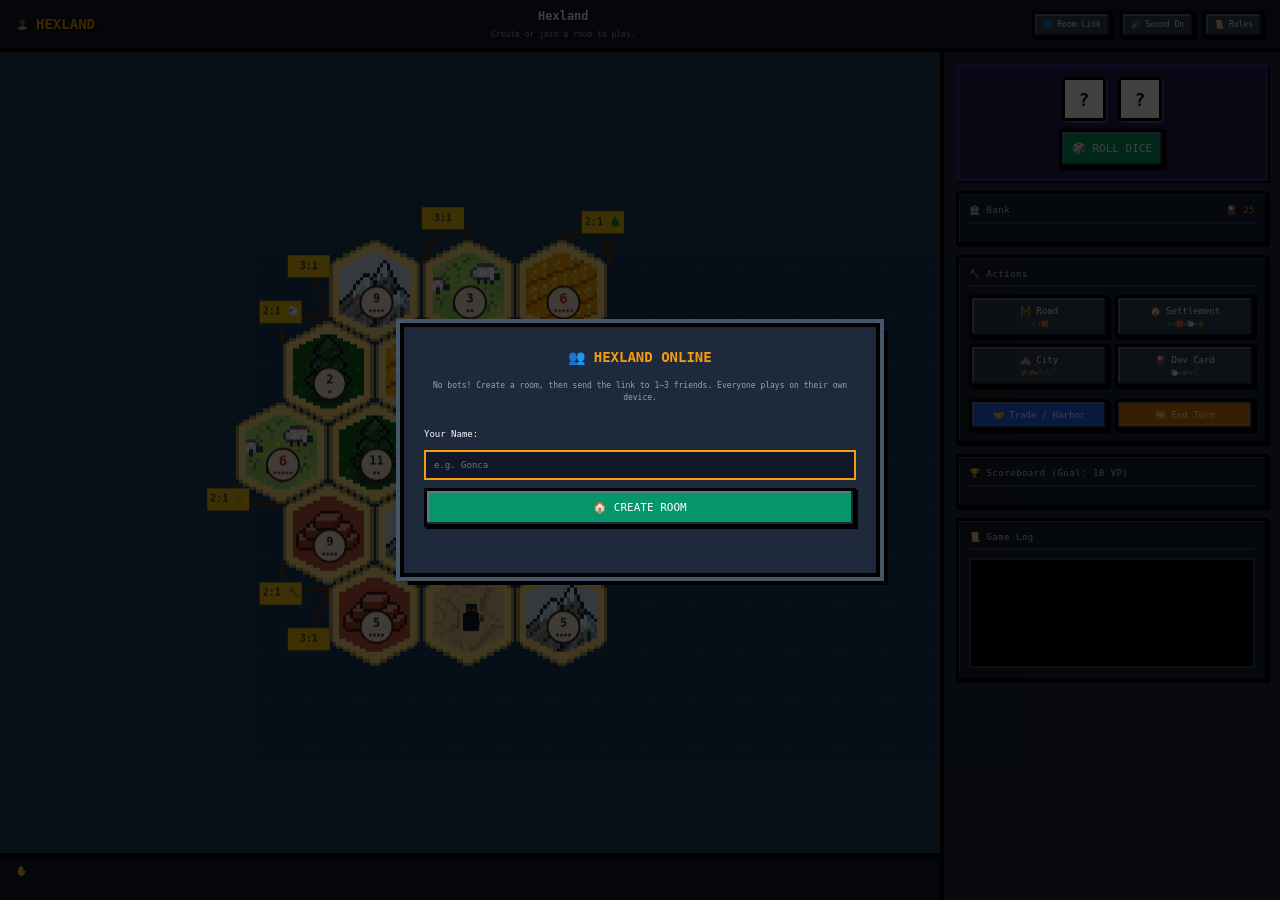
==== games/hexland/index.html @ cd6ea94d "Add files via upload" ====
<!DOCTYPE html>
<html lang="en">
<head>
    <meta charset="UTF-8">
    <meta name="viewport" content="width=device-width, initial-scale=1.0">
    <meta http-equiv="Content-Security-Policy" content="default-src 'self'; script-src 'self'; style-src 'self' 'unsafe-inline' https://fonts.googleapis.com; font-src https://fonts.gstatic.com; img-src 'self' data: blob:; connect-src 'self' https://0.peerjs.com wss://0.peerjs.com; object-src 'none'; base-uri 'self'; form-action 'none'">
    <meta name="referrer" content="strict-origin-when-cross-origin">
    <title>Hexland ⚔️ Retro Web Board Game</title>
    <link rel="preconnect" href="https://fonts.googleapis.com">
    <link rel="preconnect" href="https://fonts.gstatic.com" crossorigin>
    <link href="https://fonts.googleapis.com/css2?family=Press+Start+2P&display=swap" rel="stylesheet">
    <!-- PeerJS 1.5.4 (WebRTC rooms), served from this site instead of a CDN.
         Checked against the npm package: sha256 ad5d8870d1e389914f9cba8d35be313c4327c69ee0a221e482e9bf7621136fe5 -->
    <script src="vendor/peerjs.min.js"></script>
    <link rel="stylesheet" href="style.css">
</head>
<body>
    <div id="app-container">
        <!-- Top Retro Header -->
        <header id="game-header">
            <div class="logo">
                <span class="pixel-icon">🏝️</span>
                <h1>HEXLAND</h1>
            </div>
            <div id="turn-indicator">
                <span id="turn-banner">Hexland</span>
                <span id="instruction-text" class="sub-text">Create or join a room to play.</span>
            </div>
            <div class="header-controls">
                <button id="btn-room-share" class="pixel-btn header-btn">🌐 Room Link</button>
                <button id="btn-mute" class="pixel-btn header-btn">🔊 Sound On</button>
                <button id="btn-rules" class="pixel-btn header-btn">📜 Rules</button>
            </div>
        </header>

        <!-- Main Game Area -->
        <main id="main-content">
            <!-- Board + my hand -->
            <div id="board-column">
                <div id="canvas-wrapper">
                    <canvas id="hexland-canvas"></canvas>
                </div>

                <!-- My own cards: only this device's player sees them -->
                <section id="hand-bar">
                    <div class="hand-title">✋ <span id="hand-owner"></span></div>
                    <div class="hand-cards">
                        <div id="hand-resources" class="hand-group"></div>
                        <div id="hand-dev-cards" class="hand-group"></div>
                    </div>
                </section>
            </div>

            <!-- Right Sidebar Controls -->
            <aside id="game-sidebar">
                <!-- Dice & Action Controls -->
                <section class="panel-section dice-section">
                    <div class="dice-box">
                        <div class="die" id="die-1">?</div>
                        <div class="die" id="die-2">?</div>
                    </div>
                    <button id="btn-roll" class="pixel-btn primary-btn pulse-glow">🎲 ROLL DICE</button>
                </section>

                <!-- Bank supply -->
                <section class="panel-section">
                    <div class="section-title flex-between">
                        <span>🏦 Bank</span>
                        <span class="bank-dev" title="Development cards left">🎴 <span id="bank-dev-count">25</span></span>
                    </div>
                    <div id="bank-resources" class="resources-grid">
                        <!-- Populated by JS -->
                    </div>
                </section>

                <!-- Building & Action Buttons -->
                <section class="panel-section actions-section">
                    <div class="section-title">🔨 Actions</div>
                    <div class="actions-grid">
                        <button id="btn-road" class="pixel-btn action-btn" title="Cost: 1 Wood, 1 Brick">
                            🚧 Road
                            <small class="cost-hint">🌲+🧱</small>
                        </button>
                        <button id="btn-settlement" class="pixel-btn action-btn" title="Cost: 1 Wood, 1 Brick, 1 Wool, 1 Grain">
                            🏠 Settlement
                            <small class="cost-hint">🌲+🧱+🐑+🌾</small>
                        </button>
                        <button id="btn-city" class="pixel-btn action-btn" title="Cost: 2 Grain, 3 Ore">
                            🏰 City
                            <small class="cost-hint">🌾🌾+⛏️⛏️⛏️</small>
                        </button>
                        <button id="btn-dev" class="pixel-btn action-btn" title="Cost: 1 Wool, 1 Grain, 1 Ore">
                            🎴 Dev Card
                            <small class="cost-hint">🐑+🌾+⛏️</small>
                        </button>
                    </div>
                    <div class="secondary-actions">
                        <button id="btn-trade" class="pixel-btn trade-btn">🤝 Trade / Harbor</button>
                        <button id="btn-end-turn" class="pixel-btn end-turn-btn">⏭️ End Turn</button>
                    </div>
                </section>

                <!-- Scoreboard -->
                <section class="panel-section">
                    <div class="section-title">🏆 Scoreboard (Goal: 10 VP)</div>
                    <div id="players-list" class="players-scoreboard">
                        <!-- Populated by JS -->
                    </div>
                </section>

                <!-- Action Log -->
                <section class="panel-section log-section">
                    <div class="section-title">📜 Game Log</div>
                    <div id="game-logs" class="terminal-logs">
                        <!-- Populated by JS -->
                    </div>
                </section>
            </aside>
        </main>

        <!-- LOBBY: create a room or join a friend's room -->
        <div id="lobby-modal" class="modal-overlay active">
            <div class="modal-box lobby-box">
                <h2 id="lobby-title">👥 HEXLAND ONLINE</h2>
                <p id="lobby-sub" class="lobby-sub">Loading...</p>

                <div id="lobby-step-name" class="lobby-section">
                    <label for="lobby-name">Your Name:</label>
                    <input type="text" id="lobby-name" class="pixel-input" maxlength="16" placeholder="e.g. Gonca" autocomplete="off">
                    <button type="button" id="btn-lobby-go" class="pixel-btn primary-btn pulse-glow" disabled>⏳ LOADING...</button>
                </div>

                <div id="lobby-step-room" hidden>
                    <div class="lobby-section">
                        <label>Room Link:</label>
                        <div class="room-link-box">
                            <input type="text" id="lobby-link" class="pixel-input" readonly>
                            <button type="button" id="btn-lobby-copy" class="pixel-btn green-btn">Copy</button>
                        </div>
                    </div>
                    <div class="lobby-section">
                        <label>Players (<span id="lobby-count">1</span>/4):</label>
                        <div id="lobby-players" class="player-inputs-list"></div>
                    </div>
                    <div class="lobby-footer">
                        <button type="button" id="btn-start-game" class="pixel-btn primary-btn pulse-glow">⚔️ START GAME</button>
                        <p id="lobby-wait" class="lobby-sub"></p>
                    </div>
                </div>

                <p id="lobby-error" class="err-text"></p>
            </div>
        </div>

        <!-- Lost connection to the host -->
        <div id="connection-modal" class="modal-overlay">
            <div class="modal-box">
                <h3>📴 Connection Lost</h3>
                <p>The connection to the host was lost. Reload the page to rejoin the same game.</p>
                <button type="button" id="btn-reload" class="pixel-btn green-btn">🔄 Reload</button>
            </div>
        </div>

        <!-- Room Share Modal -->
        <div id="room-modal" class="modal-overlay">
            <div class="modal-box">
                <h3>🌐 Invite Your Friends</h3>
                <p>Copy and send this link so your friends can join from their own phone or computer:</p>
                <div class="room-link-box">
                    <input type="text" id="room-link-input" class="pixel-input" readonly>
                    <button id="btn-copy-room" class="pixel-btn green-btn">Copy</button>
                </div>
                <button id="btn-close-room" class="pixel-btn red-btn">Close</button>
            </div>
        </div>

        <!-- Gameplay Modals -->
        <div id="trade-modal" class="modal-overlay"></div>
        <div id="dev-modal" class="modal-overlay"></div>
        <div id="steal-modal" class="modal-overlay"></div>
        <div id="discard-modal" class="modal-overlay"></div>
        <div id="victory-modal" class="modal-overlay"></div>

        <!-- Rules Modal -->
        <div id="rules-modal" class="modal-overlay">
            <div class="modal-box rules-box">
                <h3>📜 HEXLAND RULES</h3>
                <div class="rules-body">
                    <p><strong>🎯 Goal:</strong> The first player to reach 10 Victory Points (VP) wins.</p>
                    <p><strong>👥 Play with Friends:</strong> Everyone joins the room link on their own device. You can watch the board at any time, but you can only move on your turn. Your cards are only visible to you, in your hand at the bottom.</p>
                    <p><strong>🏦 Bank:</strong> The bank holds 19 cards of each resource. Paid and discarded cards go back to it. If it can't pay everyone a resource, nobody gets that resource.</p>
                    <p><strong>🏠 Points:</strong> Settlement = 1 VP, City = 2 VP, Longest Road (min 5) = 2 VP, Largest Army (min 3 knights) = 2 VP, Victory Point Card = 1 VP.</p>
                    <p><strong>🎲 Dice & Harvest:</strong> When the dice total matches a tile's number, owners of adjacent settlements/cities collect resources (cities give 2x).</p>
                    <p><strong>🦹 Rolling a 7:</strong> Everyone holding more than 7 cards discards half. The current player moves the robber and steals 1 card from a neighbor.</p>
                </div>
                <button id="close-rules-btn" class="pixel-btn red-btn">Got it</button>
            </div>
        </div>
    </div>

    <!-- Scripts -->
    <!-- Plain scripts (not ES modules) so the game also runs when opened from disk -->
    <script src="src/config.js"></script>
    <script src="src/net.js"></script>
    <script src="src/audio.js"></script>
    <script src="src/pixelAssets.js"></script>
    <script src="src/boardMath.js"></script>
    <script src="src/rules.js"></script>
    <script src="src/ai.js"></script>
    <script src="src/renderer.js"></script>
    <script src="src/ui.js"></script>
    <script src="src/main.js"></script>
</body>
</html>
---- games/hexland/style.css ----
/* Hexland - Retro 8-Bit Arcade Styling */

:root {
    --bg-dark: #0f172a;
    --panel-bg: #1e293b;
    --panel-border: #334155;
    --accent-gold: #f59e0b;
    --accent-red: #ef4444;
    --accent-green: #10b981;
    --accent-blue: #3b82f6;
    --pixel-border-color: #000000;
    --font-retro: 'Press Start 2P', monospace;
}

* {
    box-sizing: border-box;
    margin: 0;
    padding: 0;
    user-select: none;
    -webkit-user-select: none;
}

body {
    background-color: var(--bg-dark);
    color: #f8fafc;
    font-family: var(--font-retro);
    font-size: 10px;
    line-height: 1.5;
    overflow: hidden;
    height: 100vh;
    width: 100vw;
}

#app-container {
    display: flex;
    flex-direction: column;
    height: 100vh;
    width: 100vw;
}

/* Header */
#game-header {
    height: 52px;
    background: #111827;
    border-bottom: 4px solid var(--pixel-border-color);
    display: flex;
    align-items: center;
    justify-content: space-between;
    padding: 0 16px;
    z-index: 10;
}

.logo {
    display: flex;
    align-items: center;
    gap: 8px;
}

.logo h1 {
    font-size: 14px;
    color: var(--accent-gold);
    text-shadow: 2px 2px #000;
}

#turn-indicator {
    display: flex;
    flex-direction: column;
    align-items: center;
    gap: 4px;
}

#turn-banner {
    font-size: 12px;
    font-weight: bold;
    text-shadow: 1px 1px #000;
}

.sub-text {
    font-size: 8px;
    color: #94a3b8;
}

.header-controls {
    display: flex;
    gap: 8px;
}

/* Main Content Layout */
#main-content {
    display: flex;
    flex: 1;
    height: calc(100vh - 52px);
    overflow: hidden;
}

/* Canvas Wrapper */
#canvas-wrapper {
    flex: 1;
    position: relative;
    background: #1b3a5b;
    overflow: hidden;
}

#hexland-canvas {
    width: 100%;
    height: 100%;
    display: block;
    cursor: crosshair;
}

/* Sidebar */
#game-sidebar {
    width: 340px;
    background: var(--panel-bg);
    border-left: 4px solid var(--pixel-border-color);
    display: flex;
    flex-direction: column;
    padding: 12px;
    gap: 10px;
    overflow-y: auto;
}

#game-sidebar::-webkit-scrollbar {
    width: 6px;
}
#game-sidebar::-webkit-scrollbar-thumb {
    background: #475569;
    border: 1px solid #000;
}

.panel-section {
    background: #151e2e;
    border: 3px solid #000;
    box-shadow: inset 1px 1px 0 #334155, 2px 2px 0 #000;
    padding: 10px;
    display: flex;
    flex-direction: column;
    gap: 8px;
}

.section-title {
    font-size: 9px;
    color: #cbd5e1;
    border-bottom: 2px solid #334155;
    padding-bottom: 4px;
    letter-spacing: 0.5px;
}

/* Dice Box */
.dice-section {
    align-items: center;
    background: #1e1b4b;
    border-color: #312e81;
}

.dice-box {
    display: flex;
    gap: 12px;
}

.die {
    width: 44px;
    height: 44px;
    background: #ffffff;
    color: #111827;
    border: 3px solid #000;
    box-shadow: 2px 2px 0 #4b5563;
    display: flex;
    align-items: center;
    justify-content: center;
    font-size: 18px;
    font-weight: bold;
    border-radius: 4px;
}

/* Resources Grid */
.resources-grid {
    display: grid;
    grid-template-columns: repeat(2, 1fr);
    gap: 6px;
}

.res-chip {
    background: #0f172a;
    border: 2px solid #334155;
    padding: 6px;
    display: flex;
    align-items: center;
    justify-content: space-between;
    font-size: 8px;
}

.res-name {
    color: #94a3b8;
}

.res-count {
    color: var(--accent-gold);
    font-size: 10px;
    font-weight: bold;
}

/* Actions Grid */
.actions-grid {
    display: grid;
    grid-template-columns: repeat(2, 1fr);
    gap: 6px;
}

.action-btn {
    display: flex;
    flex-direction: column;
    align-items: center;
    justify-content: center;
    padding: 8px 4px;
    font-size: 8px;
    gap: 4px;
}

.cost-hint {
    font-size: 6px;
    color: #cbd5e1;
}

.secondary-actions {
    display: flex;
    gap: 6px;
    margin-top: 4px;
}

.trade-btn {
    flex: 1;
    background: #2563eb !important;
}

.end-turn-btn {
    flex: 1;
    background: #d97706 !important;
}

/* Scoreboard */
.players-scoreboard {
    display: flex;
    flex-direction: column;
    gap: 6px;
}

.player-row {
    background: #0f172a;
    border-left: 5px solid #64748b;
    border-top: 1px solid #1e293b;
    border-bottom: 1px solid #1e293b;
    border-right: 1px solid #1e293b;
    padding: 6px 8px;
    display: flex;
    justify-content: space-between;
    align-items: center;
}

.current-player-row {
    background: #1e293b;
    border: 2px solid var(--accent-gold) !important;
    border-left: 6px solid var(--accent-gold) !important;
}

.p-info {
    display: flex;
    align-items: center;
    gap: 6px;
}

.p-dot {
    width: 8px;
    height: 8px;
    display: inline-block;
}

.p-name {
    font-size: 8px;
}

.badge {
    background: #475569;
    color: #fff;
    font-size: 6px;
    padding: 2px 4px;
    border: 1px solid #000;
}

.p-stats {
    display: flex;
    gap: 8px;
    font-size: 8px;
}

.p-vp {
    color: var(--accent-gold);
}

.p-cards {
    color: #94a3b8;
}

/* Terminal Logs */
.terminal-logs {
    height: 110px;
    background: #000;
    border: 2px solid #334155;
    padding: 6px;
    overflow-y: auto;
    font-family: monospace;
    font-size: 9px;
    line-height: 1.4;
    display: flex;
    flex-direction: column;
    gap: 4px;
}

.terminal-logs::-webkit-scrollbar {
    width: 4px;
}
.terminal-logs::-webkit-scrollbar-thumb {
    background: #334155;
}

.log-entry {
    color: #a3e635;
    word-break: break-word;
}

/* Pixel Buttons */
.pixel-btn {
    background: #334155;
    color: #ffffff;
    font-family: var(--font-retro);
    font-size: 9px;
    padding: 8px 12px;
    border: 3px solid #000;
    box-shadow: inset -2px -2px 0px 0px #1e293b, inset 2px 2px 0px 0px #64748b, 2px 2px 0px 0px #000;
    cursor: pointer;
    text-align: center;
    transition: none;
}

.pixel-btn:hover:not(:disabled) {
    background: #475569;
}

.pixel-btn:active:not(:disabled) {
    transform: translate(2px, 2px);
    box-shadow: inset 2px 2px 0px 0px #1e293b;
}

.pixel-btn:disabled {
    opacity: 0.4;
    cursor: not-allowed;
    filter: grayscale(80%);
}

.primary-btn {
    background: #059669;
    font-size: 11px;
    padding: 10px;
}

.green-btn {
    background: #059669 !important;
}

.red-btn {
    background: #dc2626 !important;
}

.header-btn {
    font-size: 8px;
    padding: 6px 8px;
}

.micro-btn {
    font-size: 7px;
    padding: 4px 6px;
    margin: 2px;
}

.active-mode {
    background: #f59e0b !important;
    color: #000 !important;
    animation: pixel-blink 0.8s infinite;
}

@keyframes pixel-blink {
    50% { opacity: 0.7; }
}

/* Modals */
.modal-overlay {
    position: fixed;
    top: 0;
    left: 0;
    width: 100vw;
    height: 100vh;
    background: rgba(0, 0, 0, 0.75);
    display: none;
    align-items: center;
    justify-content: center;
    z-index: 100;
}

.modal-overlay.active {
    display: flex;
}

.modal-box {
    background: #1e293b;
    border: 4px solid #000;
    box-shadow: 0 0 0 4px #475569, 8px 8px 0 #000;
    padding: 20px;
    max-width: 500px;
    width: 90%;
    max-height: 85vh;
    overflow-y: auto;
    display: flex;
    flex-direction: column;
    gap: 12px;
}

.modal-box h3 {
    color: var(--accent-gold);
    font-size: 12px;
    text-shadow: 2px 2px #000;
}

.pixel-hr {
    border: none;
    border-top: 2px dashed #475569;
    margin: 8px 0;
}

/* Trade Grid Modal */
.trade-grid {
    display: grid;
    grid-template-columns: 1fr;
    gap: 8px;
}

.trade-card {
    background: #0f172a;
    border: 2px solid #334155;
    padding: 8px;
    display: flex;
    justify-content: space-between;
    align-items: center;
}

.trade-card.disabled {
    opacity: 0.5;
}

.trade-targets {
    display: flex;
    flex-wrap: wrap;
    max-width: 220px;
}

/* Dev Cards Modal */
.dev-buy-box {
    background: #0f172a;
    border: 2px solid #334155;
    padding: 8px;
    display: flex;
    justify-content: space-between;
    align-items: center;
}

.dev-card-item {
    background: #0f172a;
    border: 2px solid #334155;
    padding: 8px;
    display: flex;
    justify-content: space-between;
    align-items: center;
    margin-bottom: 6px;
}

.dev-card-item p {
    font-size: 7px;
    color: #94a3b8;
    margin-top: 4px;
}

/* Discard Rows */
.discard-row {
    display: flex;
    justify-content: space-between;
    align-items: center;
    padding: 4px 0;
}

.discard-input {
    width: 50px;
    background: #0f172a;
    color: #fff;
    border: 2px solid #475569;
    font-family: var(--font-retro);
    font-size: 10px;
    padding: 4px;
    text-align: center;
}

.err-text {
    color: var(--accent-red);
    font-size: 8px;
}

/* Victory Box */
.victory-box {
    text-align: center;
    align-items: center;
    background: #2e1065;
    border-color: #f59e0b;
}

.victory-box h1 {
    font-size: 18px;
    color: var(--accent-gold);
    animation: pixel-blink 1s infinite;
}

.victory-stats {
    background: #0f172a;
    border: 2px solid #475569;
    padding: 10px;
    width: 100%;
    display: flex;
    flex-direction: column;
    gap: 6px;
    font-size: 9px;
}

.rules-box {
    max-width: 600px;
}

.rules-body {
    display: flex;
    flex-direction: column;
    gap: 10px;
    font-size: 8px;
    line-height: 1.6;
    color: #cbd5e1;
}

/* Mobile Responsive */
@media (max-width: 900px) {
    #main-content {
        flex-direction: column;
    }
    #game-sidebar {
        width: 100%;
        height: 45vh;
        border-left: none;
        border-top: 4px solid #000;
    }
    #canvas-wrapper {
        height: 55vh;
    }
}

/* Privacy Curtain (Pass & Play Hotseat Shield) */
.privacy-overlay {
    position: absolute;
    top: 0;
    left: 0;
    width: 100%;
    height: 100%;
    background: rgba(15, 23, 42, 0.95);
    backdrop-filter: blur(8px);
    display: none;
    align-items: center;
    justify-content: center;
    z-index: 50;
}

.privacy-overlay.active {
    display: flex;
}

.privacy-card {
    background: #1e293b;
    border: 4px solid #000;
    box-shadow: 0 0 0 4px #3b82f6, 8px 8px 0 #000;
    padding: 30px;
    text-align: center;
    max-width: 440px;
    display: flex;
    flex-direction: column;
    align-items: center;
    gap: 16px;
}

.lock-icon {
    font-size: 40px;
}

.privacy-card h2 {
    font-size: 14px;
    color: var(--accent-gold);
}

.privacy-card p {
    font-size: 9px;
    color: #cbd5e1;
    line-height: 1.6;
}

.flex-between {
    display: flex;
    justify-content: space-between;
    align-items: center;
}

/* Lobby Styling */
.lobby-box {
    max-width: 480px;
    text-align: center;
}

.lobby-box h2 {
    color: var(--accent-gold);
    font-size: 14px;
}

.lobby-sub {
    font-size: 8px;
    color: #94a3b8;
    margin-bottom: 12px;
}

.lobby-section {
    display: flex;
    flex-direction: column;
    gap: 8px;
    text-align: left;
    margin-bottom: 14px;
}

.lobby-section label {
    font-size: 9px;
    color: #f8fafc;
}

.player-count-btns {
    display: flex;
    gap: 8px;
}

.count-btn {
    flex: 1;
    font-size: 8px;
    padding: 8px;
}

.active-count {
    background: var(--accent-blue) !important;
    border-color: #fff !important;
}

.player-inputs-list {
    display: flex;
    flex-direction: column;
    gap: 8px;
}

.p-input-row {
    display: flex;
    align-items: center;
    gap: 10px;
}

.color-indicator {
    width: 14px;
    height: 14px;
    border: 2px solid #000;
    display: inline-block;
}

.pixel-input {
    flex: 1;
    background: #0f172a;
    border: 2px solid #334155;
    color: #fff;
    font-family: var(--font-retro);
    font-size: 9px;
    padding: 8px;
}

.pixel-input:focus {
    border-color: var(--accent-gold);
    outline: none;
}

.lobby-footer {
    margin-top: 10px;
}

/* Room Link Box */
.room-link-box {
    display: flex;
    gap: 8px;
    margin: 12px 0;
}


/* ===== Online multiplayer layout ===== */
[hidden] { display: none !important; }

#board-column {
    flex: 1;
    display: flex;
    flex-direction: column;
    min-width: 0;
}

#board-column #canvas-wrapper {
    flex: 1;
    min-height: 0;
}

/* My hand at the bottom of the board */
#hand-bar {
    background: #111827;
    border-top: 4px solid var(--pixel-border-color);
    padding: 8px 16px 12px;
    display: flex;
    flex-direction: column;
    gap: 8px;
}

.hand-title {
    font-size: 9px;
    color: #cbd5e1;
}

.hand-cards {
    display: flex;
    gap: 18px;
    align-items: flex-end;
    overflow-x: auto;
    padding-bottom: 2px;
}

.hand-group {
    display: flex;
    gap: 8px;
}

.hand-group:empty { display: none; }

#hand-dev-cards {
    padding-left: 18px;
    border-left: 3px dashed #334155;
}

.hand-card {
    position: relative;
    width: 64px;
    height: 88px;
    flex: 0 0 auto;
    background: linear-gradient(180deg, #f8fafc 0%, #e2e8f0 100%);
    color: #0f172a;
    border: 3px solid #000;
    box-shadow: 3px 3px 0 #000;
    display: flex;
    flex-direction: column;
    align-items: center;
    justify-content: center;
    gap: 6px;
    transition: transform 0.15s ease;
}

.hand-card:hover { transform: translateY(-6px); }

.hand-card-icon { font-size: 24px; line-height: 1; }

.hand-card-name {
    font-size: 7px;
    text-transform: uppercase;
}

.hand-card-count {
    position: absolute;
    top: -9px;
    right: -9px;
    min-width: 22px;
    height: 22px;
    padding: 0 4px;
    background: var(--accent-gold);
    color: #000;
    border: 2px solid #000;
    border-radius: 11px;
    font-size: 9px;
    display: flex;
    align-items: center;
    justify-content: center;
}

.hand-card.is-empty { opacity: 0.35; }
.hand-card.is-empty:hover { transform: none; }

.hand-card.res-wood  { background: linear-gradient(180deg, #86efac, #2d682a); }
.hand-card.res-brick { background: linear-gradient(180deg, #fdba74, #b84e27); }
.hand-card.res-sheep { background: linear-gradient(180deg, #d9f99d, #88bf3a); }
.hand-card.res-wheat { background: linear-gradient(180deg, #fde68a, #e6b328); }
.hand-card.res-ore   { background: linear-gradient(180deg, #cbd5e1, #687487); }

.dev-hand-card {
    background: linear-gradient(180deg, #c4b5fd, #6d28d9);
    color: #fff;
}

.dev-hand-card .hand-card-name {
    font-size: 6px;
    text-align: center;
    padding: 0 3px;
}

/* Bank */
.bank-dev { color: var(--accent-gold); }
.res-chip.res-empty { opacity: 0.4; }

/* Lobby */
.lobby-player-name { font-size: 9px; }
.lobby-box .pixel-input { width: 100%; }

.badge.offline { background: #7f1d1d; }

/* Resource picker (Monopoly / Year of Plenty) */
.pick-grid {
    display: grid;
    grid-template-columns: repeat(2, 1fr);
    gap: 8px;
}

.pick-btn { font-size: 8px; padding: 10px 6px; }
.pick-status { font-size: 10px; min-height: 14px; }
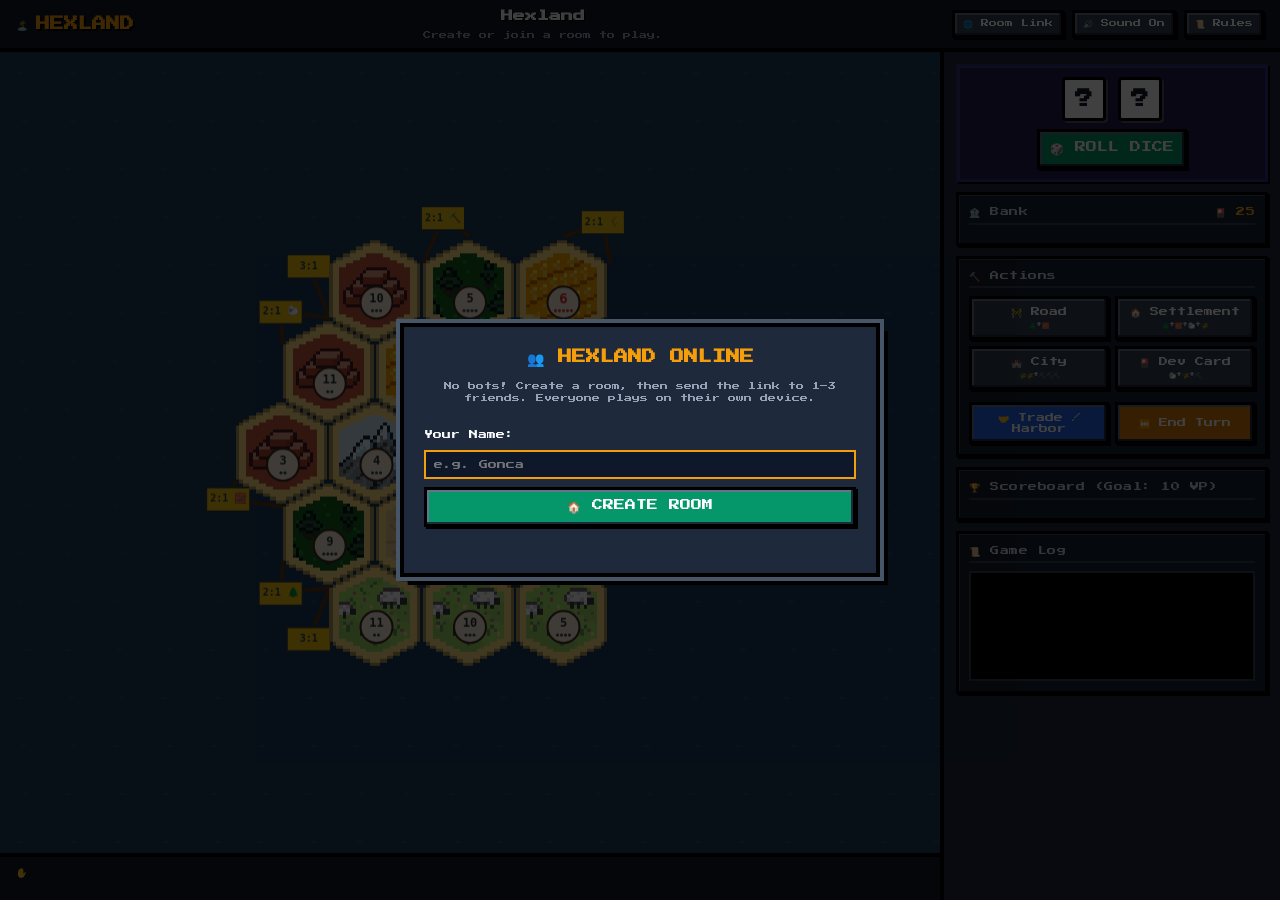
==== commit 5c4e7d7f: "Self-host fonts, drag-and-drop pieces and new Hexland art" ====
--- a/games/hexland/index.html
+++ b/games/hexland/index.html
@@ -3,12 +3,10 @@
 <head>
     <meta charset="UTF-8">
     <meta name="viewport" content="width=device-width, initial-scale=1.0">
-    <meta http-equiv="Content-Security-Policy" content="default-src 'self'; script-src 'self'; style-src 'self' 'unsafe-inline' https://fonts.googleapis.com; font-src https://fonts.gstatic.com; img-src 'self' data: blob:; connect-src 'self' https://0.peerjs.com wss://0.peerjs.com; object-src 'none'; base-uri 'self'; form-action 'none'">
+    <meta http-equiv="Content-Security-Policy" content="default-src 'self'; script-src 'self'; style-src 'self' 'unsafe-inline'; font-src 'self'; img-src 'self' data: blob:; connect-src 'self' https://0.peerjs.com wss://0.peerjs.com; object-src 'none'; base-uri 'self'; form-action 'none'">
     <meta name="referrer" content="strict-origin-when-cross-origin">
     <title>Hexland ⚔️ Retro Web Board Game</title>
-    <link rel="preconnect" href="https://fonts.googleapis.com">
-    <link rel="preconnect" href="https://fonts.gstatic.com" crossorigin>
-    <link href="https://fonts.googleapis.com/css2?family=Press+Start+2P&display=swap" rel="stylesheet">
+    <link rel="stylesheet" href="../../assets/fonts/fonts.css">
     <!-- PeerJS 1.5.4 (WebRTC rooms), served from this site instead of a CDN.
          Checked against the npm package: sha256 ad5d8870d1e389914f9cba8d35be313c4327c69ee0a221e482e9bf7621136fe5 -->
     <script src="vendor/peerjs.min.js"></script>
@@ -45,6 +43,7 @@
                 <section id="hand-bar">
                     <div class="hand-title">✋ <span id="hand-owner"></span></div>
                     <div class="hand-cards">
+                        <div id="hand-pieces" class="hand-group"></div>
                         <div id="hand-resources" class="hand-group"></div>
                         <div id="hand-dev-cards" class="hand-group"></div>
                     </div>
--- a/assets/fonts/fonts.css
+++ b/assets/fonts/fonts.css
@@ -0,0 +1,38 @@
+/* Self-hosted fonts, so visitors' browsers never contact Google.
+   Inter (variable) and Press Start 2P 5.3.0 from Fontsource,
+   SIL Open Font License 1.1 (see OFL-Inter.txt and OFL-PressStart2P.txt) */
+@font-face {
+    font-family: 'Inter';
+    font-style: normal;
+    font-display: swap;
+    font-weight: 100 900;
+    src: url('inter-latin-ext-wght-normal.woff2') format('woff2');
+    unicode-range: U+0100-02BA, U+02BD-02C5, U+02C7-02CC, U+02CE-02D7, U+02DD-02FF, U+0304, U+0308, U+0329, U+1D00-1DBF, U+1E00-1E9F, U+1EF2-1EFF, U+2020, U+20A0-20AB, U+20AD-20C0, U+2113, U+2C60-2C7F, U+A720-A7FF;
+}
+
+@font-face {
+    font-family: 'Inter';
+    font-style: normal;
+    font-display: swap;
+    font-weight: 100 900;
+    src: url('inter-latin-wght-normal.woff2') format('woff2');
+    unicode-range: U+0000-00FF, U+0131, U+0152-0153, U+02BB-02BC, U+02C6, U+02DA, U+02DC, U+0304, U+0308, U+0329, U+2000-206F, U+20AC, U+2122, U+2191, U+2193, U+2212, U+2215, U+FEFF, U+FFFD;
+}
+
+@font-face {
+    font-family: 'Press Start 2P';
+    font-style: normal;
+    font-display: swap;
+    font-weight: 400;
+    src: url('press-start-2p-latin-ext-400-normal.woff2') format('woff2');
+    unicode-range: U+0100-02BA, U+02BD-02C5, U+02C7-02CC, U+02CE-02D7, U+02DD-02FF, U+0304, U+0308, U+0329, U+1D00-1DBF, U+1E00-1E9F, U+1EF2-1EFF, U+2020, U+20A0-20AB, U+20AD-20C0, U+2113, U+2C60-2C7F, U+A720-A7FF;
+}
+
+@font-face {
+    font-family: 'Press Start 2P';
+    font-style: normal;
+    font-display: swap;
+    font-weight: 400;
+    src: url('press-start-2p-latin-400-normal.woff2') format('woff2');
+    unicode-range: U+0000-00FF, U+0131, U+0152-0153, U+02BB-02BC, U+02C6, U+02DA, U+02DC, U+0304, U+0308, U+0329, U+2000-206F, U+20AC, U+2122, U+2191, U+2193, U+2212, U+2215, U+FEFF, U+FFFD;
+}
--- a/games/hexland/style.css
+++ b/games/hexland/style.css
@@ -844,3 +844,34 @@
 .pick-btn { font-size: 8px; padding: 10px 6px; }
 .pick-status { font-size: 10px; min-height: 14px; }
 
+
+/* Draggable pieces in the hand bar */
+#hand-pieces {
+    padding-right: 18px;
+    border-right: 3px dashed #334155;
+}
+
+.piece-card {
+    background: linear-gradient(180deg, #334155, #1e293b);
+    color: #f8fafc;
+    touch-action: none;
+}
+
+.piece-card.is-ready {
+    cursor: grab;
+    box-shadow: 3px 3px 0 #000, 0 0 0 2px var(--accent-gold);
+}
+
+.piece-icon {
+    width: 44px;
+    height: 40px;
+    image-rendering: pixelated;
+}
+
+body.is-dragging,
+body.is-dragging * { cursor: grabbing !important; }
+
+#hexland-canvas { touch-action: none; }
+
+.piece-card { width: 78px; }
+.piece-card .hand-card-name { font-size: 6px; }
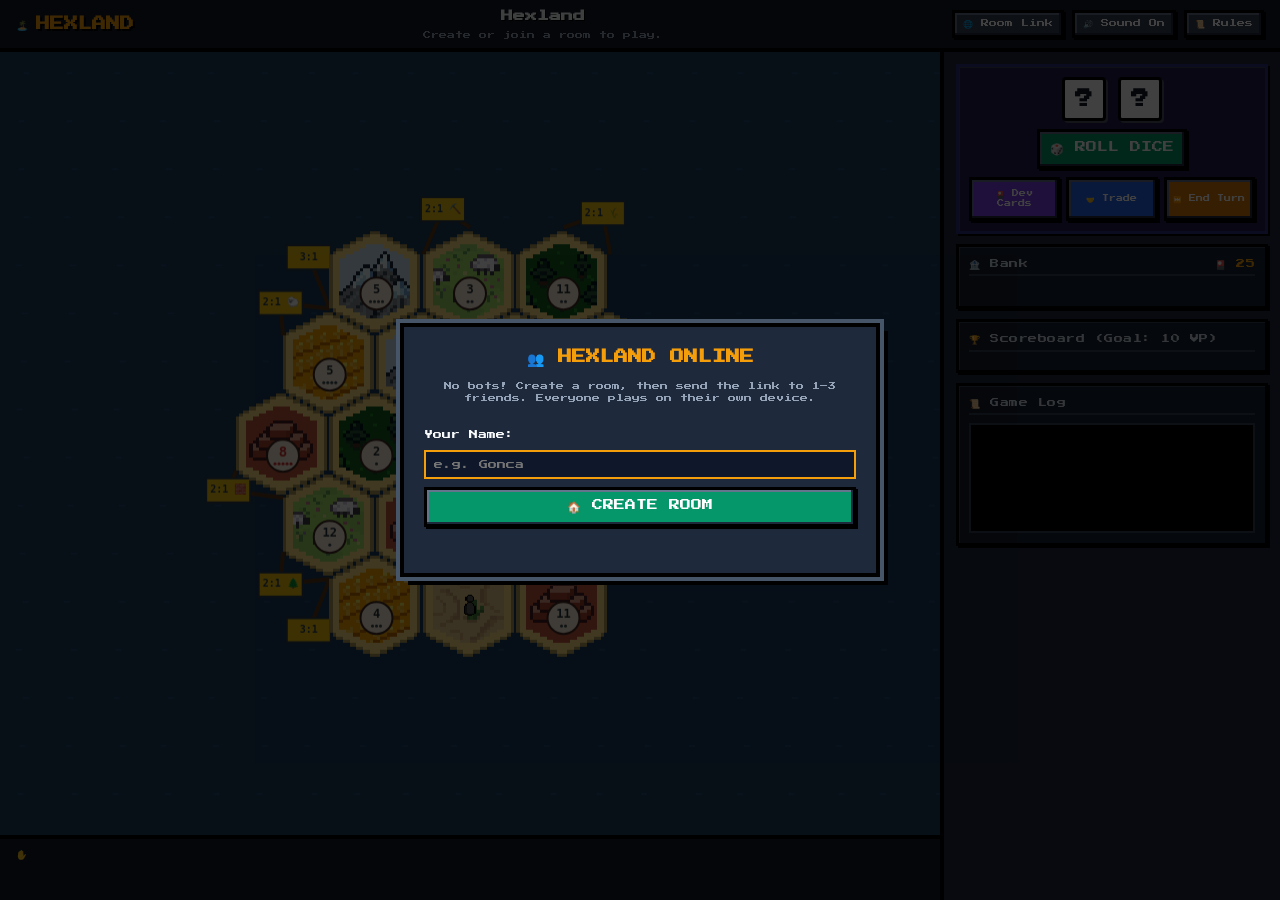
==== commit 8f5c4e45: "Hexland: card-art bank, working copy button, unclipped card counts, build from the hand - Bank shows" ====
--- a/games/hexland/index.html
+++ b/games/hexland/index.html
@@ -59,6 +59,12 @@
                         <div class="die" id="die-2">?</div>
                     </div>
                     <button id="btn-roll" class="pixel-btn primary-btn pulse-glow">🎲 ROLL DICE</button>
+                    <!-- Building happens from the hand bar; these are the other turn moves -->
+                    <div class="turn-actions">
+                        <button id="btn-dev" class="pixel-btn turn-btn dev-btn" title="Buy or play development cards (buy: 1 Wool, 1 Grain, 1 Ore)">🎴 Dev Cards</button>
+                        <button id="btn-trade" class="pixel-btn turn-btn trade-btn">🤝 Trade</button>
+                        <button id="btn-end-turn" class="pixel-btn turn-btn end-turn-btn">⏭️ End Turn</button>
+                    </div>
                 </section>
 
                 <!-- Bank supply -->
@@ -69,33 +75,6 @@
                     </div>
                     <div id="bank-resources" class="resources-grid">
                         <!-- Populated by JS -->
-                    </div>
-                </section>
-
-                <!-- Building & Action Buttons -->
-                <section class="panel-section actions-section">
-                    <div class="section-title">🔨 Actions</div>
-                    <div class="actions-grid">
-                        <button id="btn-road" class="pixel-btn action-btn" title="Cost: 1 Wood, 1 Brick">
-                            🚧 Road
-                            <small class="cost-hint">🌲+🧱</small>
-                        </button>
-                        <button id="btn-settlement" class="pixel-btn action-btn" title="Cost: 1 Wood, 1 Brick, 1 Wool, 1 Grain">
-                            🏠 Settlement
-                            <small class="cost-hint">🌲+🧱+🐑+🌾</small>
-                        </button>
-                        <button id="btn-city" class="pixel-btn action-btn" title="Cost: 2 Grain, 3 Ore">
-                            🏰 City
-                            <small class="cost-hint">🌾🌾+⛏️⛏️⛏️</small>
-                        </button>
-                        <button id="btn-dev" class="pixel-btn action-btn" title="Cost: 1 Wool, 1 Grain, 1 Ore">
-                            🎴 Dev Card
-                            <small class="cost-hint">🐑+🌾+⛏️</small>
-                        </button>
-                    </div>
-                    <div class="secondary-actions">
-                        <button id="btn-trade" class="pixel-btn trade-btn">🤝 Trade / Harbor</button>
-                        <button id="btn-end-turn" class="pixel-btn end-turn-btn">⏭️ End Turn</button>
                     </div>
                 </section>
 
--- a/games/hexland/style.css
+++ b/games/hexland/style.css
@@ -198,44 +198,6 @@
     color: var(--accent-gold);
     font-size: 10px;
     font-weight: bold;
-}
-
-/* Actions Grid */
-.actions-grid {
-    display: grid;
-    grid-template-columns: repeat(2, 1fr);
-    gap: 6px;
-}
-
-.action-btn {
-    display: flex;
-    flex-direction: column;
-    align-items: center;
-    justify-content: center;
-    padding: 8px 4px;
-    font-size: 8px;
-    gap: 4px;
-}
-
-.cost-hint {
-    font-size: 6px;
-    color: #cbd5e1;
-}
-
-.secondary-actions {
-    display: flex;
-    gap: 6px;
-    margin-top: 4px;
-}
-
-.trade-btn {
-    flex: 1;
-    background: #2563eb !important;
-}
-
-.end-turn-btn {
-    flex: 1;
-    background: #d97706 !important;
 }
 
 /* Scoreboard */
@@ -746,7 +708,9 @@
     gap: 18px;
     align-items: flex-end;
     overflow-x: auto;
-    padding-bottom: 2px;
+    /* room above and right for the count badges and the hover lift; a
+       scrolling row clips anything that sticks out of it */
+    padding: 16px 12px 4px 2px;
 }
 
 .hand-group {
@@ -875,3 +839,114 @@
 
 .piece-card { width: 78px; }
 .piece-card .hand-card-name { font-size: 6px; }
+
+/* Drawn dice faces (assets/images/dice_1.png ... dice_6.png) */
+.die.die-face {
+    background: center / contain no-repeat;
+    border: none;
+    box-shadow: none;
+    border-radius: 0;
+    image-rendering: pixelated;
+}
+
+.die.rolling { animation: die-tumble 0.12s steps(2) infinite; }
+
+@keyframes die-tumble {
+    0%   { transform: rotate(-12deg) translateY(-2px); }
+    100% { transform: rotate(12deg) translateY(1px); }
+}
+
+/* Drawn resource cards: the art already has its own frame */
+.hand-card.art-card {
+    width: 63px;
+    height: 96px;
+    border: none;
+    box-shadow: none;
+    background: center / auto 100% no-repeat;
+    image-rendering: pixelated;
+    filter: drop-shadow(3px 3px 0 #000);
+}
+
+.hand-card.art-card .hand-card-icon,
+.hand-card.art-card .hand-card-name { display: none; }
+
+.res-art.res-wood { background-image: url(assets/images/card_forest.png); }
+.res-art.res-brick { background-image: url(assets/images/card_hills.png); }
+.res-art.res-sheep { background-image: url(assets/images/card_pasture.png); }
+.res-art.res-wheat { background-image: url(assets/images/card_fields.png); }
+.res-art.res-ore { background-image: url(assets/images/card_stone.png); }
+
+/* Development cards show the drawn card back, with the name underneath */
+.dev-hand-card {
+    width: 63px;
+    height: 96px;
+    border: none;
+    box-shadow: none;
+    background: url(assets/images/card.png) center / auto 100% no-repeat;
+    image-rendering: pixelated;
+    filter: drop-shadow(3px 3px 0 #000);
+    justify-content: flex-end;
+    padding-bottom: 8px;
+}
+
+.dev-hand-card .hand-card-icon { display: none; }
+
+.dev-hand-card .hand-card-name {
+    background: rgba(15, 23, 42, 0.85);
+    color: #fff;
+    padding: 3px 4px;
+    max-width: 52px;
+}
+
+/* Bank: the same card art as the hand, smaller */
+.resources-grid {
+    display: flex;
+    flex-wrap: wrap;
+    gap: 14px 10px;
+    padding: 10px 8px 2px 0;
+}
+
+.bank-card {
+    position: relative;
+    width: 42px;
+    height: 64px;
+    background: center / auto 100% no-repeat;
+    image-rendering: pixelated;
+    filter: drop-shadow(2px 2px 0 #000);
+}
+
+.bank-card .hand-card-count {
+    top: -8px;
+    right: -10px;
+    min-width: 20px;
+    height: 20px;
+    font-size: 8px;
+}
+
+.bank-card.res-empty { opacity: 0.35; }
+
+/* Turn buttons under the dice (building is done from the hand bar) */
+.turn-actions {
+    display: grid;
+    grid-template-columns: repeat(3, 1fr);
+    gap: 6px;
+    width: 100%;
+}
+
+.turn-btn {
+    font-size: 7px;
+    padding: 9px 4px;
+    line-height: 1.4;
+}
+
+.trade-btn { background: #2563eb !important; }
+.end-turn-btn { background: #d97706 !important; }
+.dev-btn { background: #7c3aed !important; }
+
+.turn-btn:disabled { background: #334155 !important; }
+
+/* A tapped piece waiting for a spot on the board */
+.piece-card.active-mode {
+    transform: translateY(-6px);
+    box-shadow: 3px 3px 0 #000, 0 0 0 3px #2ecc71;
+}
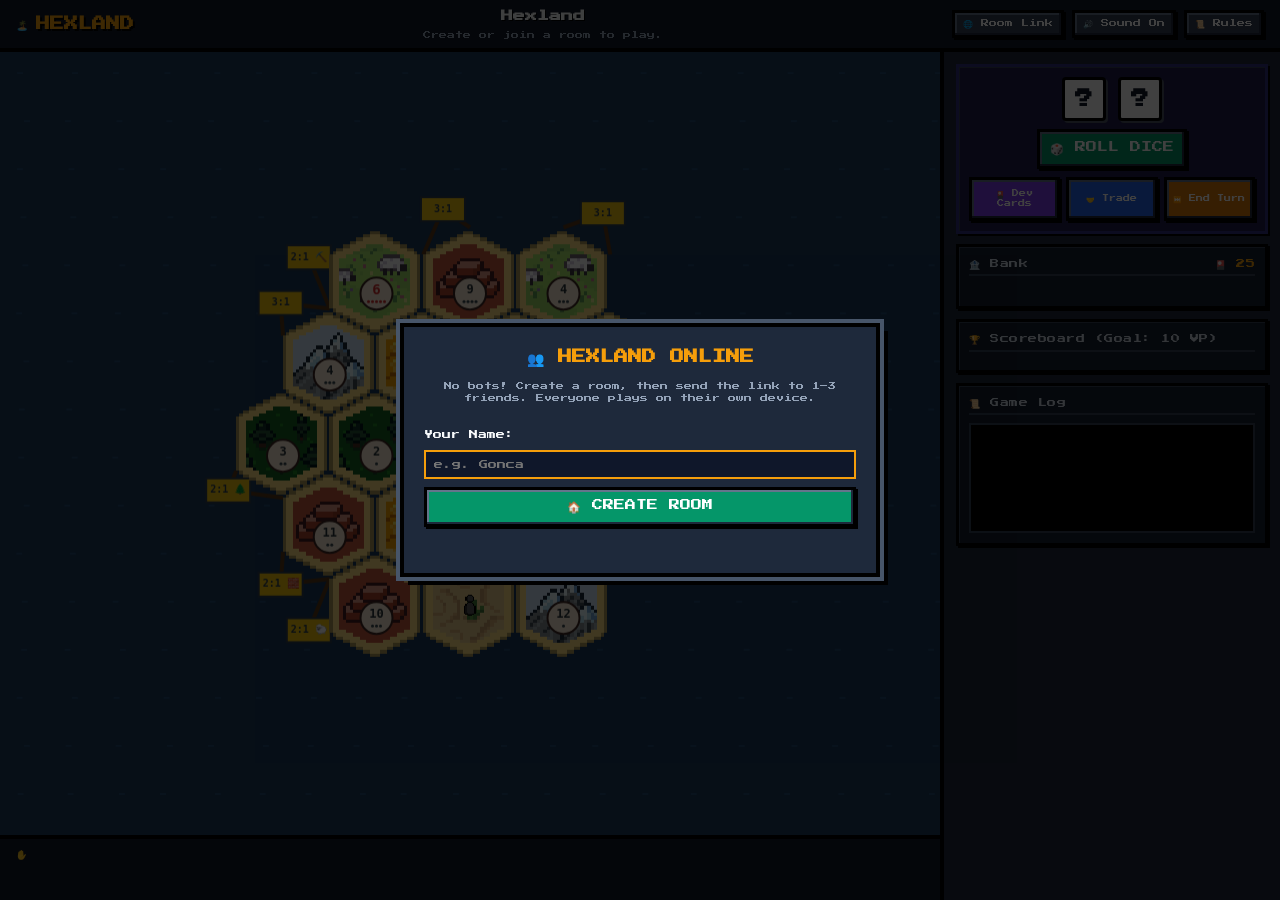
==== commit bb73ad74: "Online games: encrypted backup connection when direct links fail Some networks, VPNs and DPI tools (" ====
--- a/games/hexland/index.html
+++ b/games/hexland/index.html
@@ -3,7 +3,7 @@
 <head>
     <meta charset="UTF-8">
     <meta name="viewport" content="width=device-width, initial-scale=1.0">
-    <meta http-equiv="Content-Security-Policy" content="default-src 'self'; script-src 'self'; style-src 'self' 'unsafe-inline'; font-src 'self'; img-src 'self' data: blob:; connect-src 'self' https://0.peerjs.com wss://0.peerjs.com; object-src 'none'; base-uri 'self'; form-action 'none'">
+    <meta http-equiv="Content-Security-Policy" content="default-src 'self'; script-src 'self'; style-src 'self' 'unsafe-inline'; font-src 'self'; img-src 'self' data: blob:; connect-src 'self' https://0.peerjs.com wss://0.peerjs.com wss://broker.emqx.io:8084 wss://broker.hivemq.com:8884 wss://test.mosquitto.org:8081; object-src 'none'; base-uri 'self'; form-action 'none'">
     <meta name="referrer" content="strict-origin-when-cross-origin">
     <title>Hexland ⚔️ Retro Web Board Game</title>
     <link rel="stylesheet" href="../../assets/fonts/fonts.css">
@@ -179,6 +179,7 @@
     <!-- Scripts -->
     <!-- Plain scripts (not ES modules) so the game also runs when opened from disk -->
     <script src="src/config.js"></script>
+    <script src="../shared/relay.js"></script>
     <script src="src/net.js"></script>
     <script src="src/audio.js"></script>
     <script src="src/pixelAssets.js"></script>
--- a/games/hexland/style.css
+++ b/games/hexland/style.css
@@ -536,6 +536,7 @@
     width: 100%;
     height: 100%;
     background: rgba(15, 23, 42, 0.95);
+    -webkit-backdrop-filter: blur(8px);
     backdrop-filter: blur(8px);
     display: none;
     align-items: center;
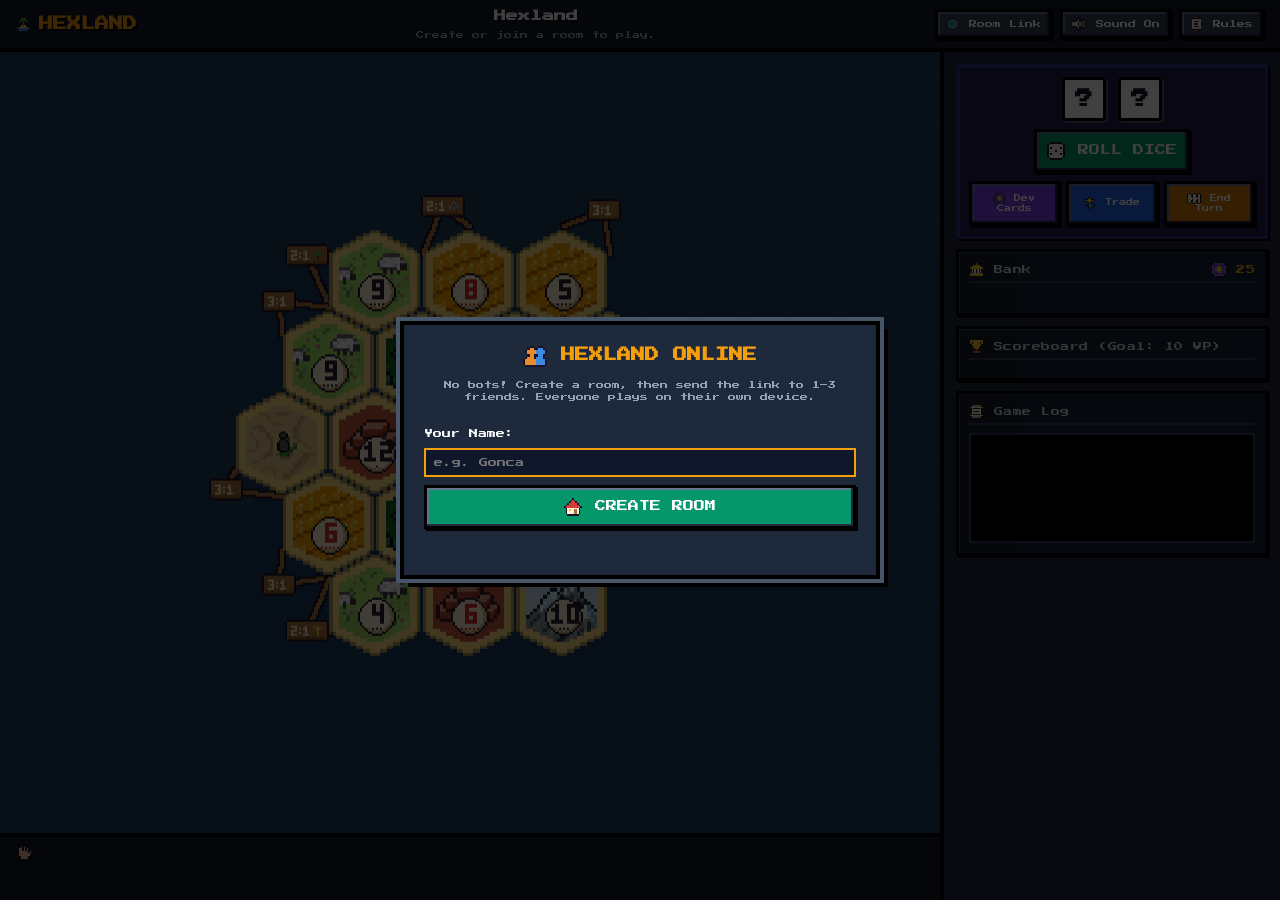
==== commit 5144d0dc: "Hexland: pixel-art pieces, tokens, harbors and icons - Settlements, cities and roads drawn as pixel " ====
--- a/games/hexland/index.html
+++ b/games/hexland/index.html
@@ -186,6 +186,8 @@
     <script src="src/boardMath.js"></script>
     <script src="src/rules.js"></script>
     <script src="src/ai.js"></script>
+    <script src="src/pixelSprites.js"></script>
+    <script src="src/pixelIcons.js"></script>
     <script src="src/renderer.js"></script>
     <script src="src/ui.js"></script>
     <script src="src/main.js"></script>
--- a/games/hexland/style.css
+++ b/games/hexland/style.css
@@ -951,3 +951,16 @@
     transform: translateY(-6px);
     box-shadow: 3px 3px 0 #000, 0 0 0 3px #2ecc71;
 }
+
+/* Pixel icons that replace emoji everywhere in the UI */
+.px-icon {
+    display: inline-block;
+    height: 1.5em;
+    width: auto;
+    vertical-align: -0.35em;
+    image-rendering: pixelated;
+    image-rendering: crisp-edges;
+}
+.pixel-btn .px-icon, .header-btn .px-icon { height: 1.6em; margin-right: 2px; }
+.section-title .px-icon, .hand-title .px-icon { height: 1.7em; }
+.log-entry .px-icon { height: 1.6em; }
